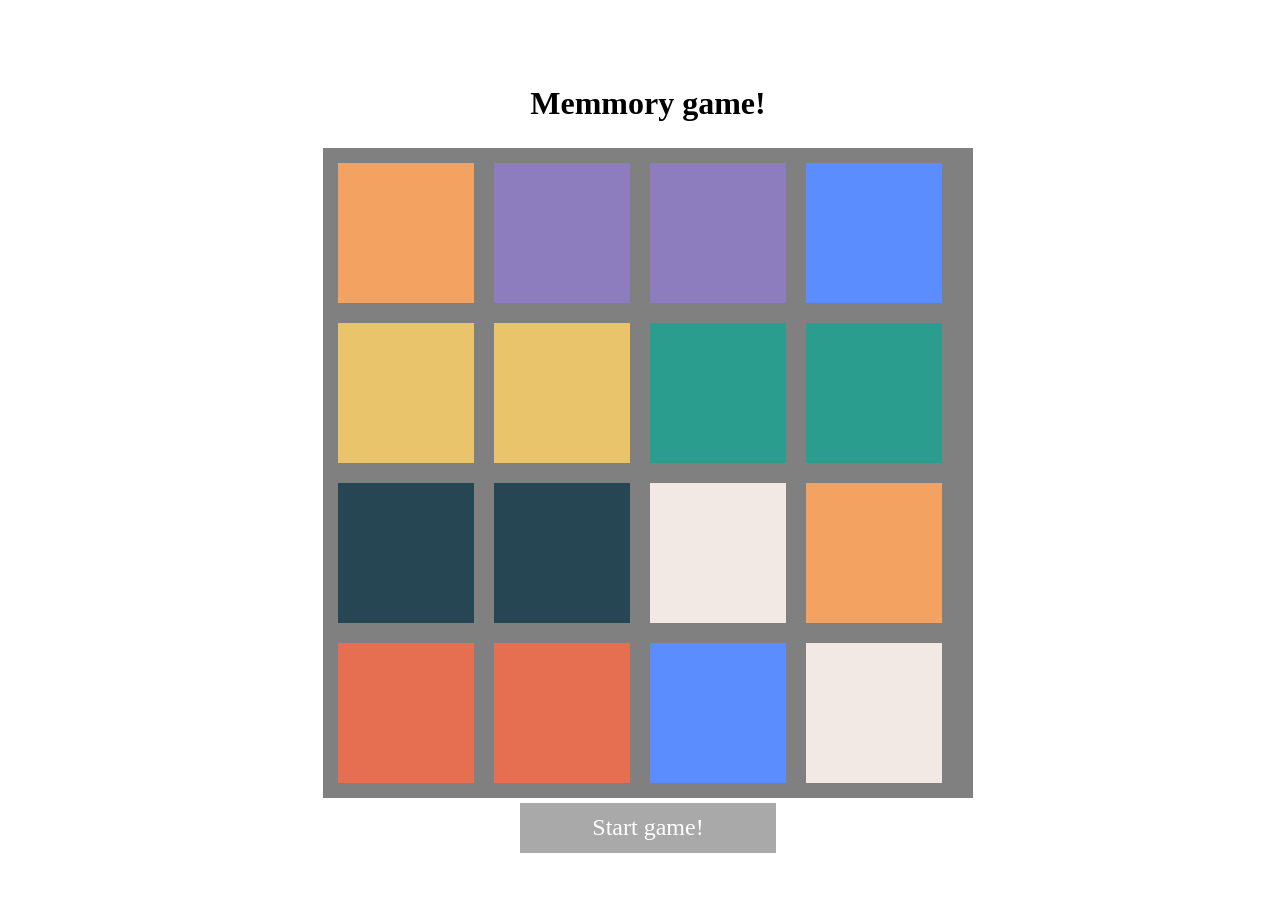
==== memmory_2/index.html @ e0c3eb5b "legger til memmory og en liten komentar i readme, kan oppdateres på onsdag :)" ====
<!DOCTYPE html>
<html lang="en">

<head>
    <meta charset="UTF-8">
    <meta name="viewport" content="width=device-width, initial-scale=1.0">
    <title>Document</title>
    <link rel="stylesheet" href="style.css">
</head>

<body>
    <div id="main">
        <h1 id="header">Memmory game!</h1>
        <div id="container">
        </div>
        <div id="startBtn"></div>
    </div>

</body>
<script src="script.js"></script>

</html>
---- memmory_2/style.css ----
#main {
    width: 100vw;
    height: 100vh;
    display: flex;
    /* flex-wrap: wrap; */
    gap: 5px;
    flex-direction: column;
    justify-content: center;
    align-items: center;

}

#box {
    width: calc(85%/4);
    aspect-ratio: 1/1;
    background-color: black;
    margin: 10px;
    transition-duration: 0.3s;

}

#box:hover {
    transform: scale(110%);
}

#container {
    background-color: grey;
    width: 50vw;
    aspect-ratio: 1/1;
    display: flex;
    flex-wrap: wrap;
    /* gap: 10px; */
    padding: 5px;
}

#startBtn {
    width: 20vw;
    height: 50px;
    background-color: darkgray;
    color: white;
    transition-duration: 0.3s;
    display: flex;
    justify-content: center;
    align-items: center;
    font-size: x-large;
}

#startBtn:hover {
    transform: scale(110%);
}
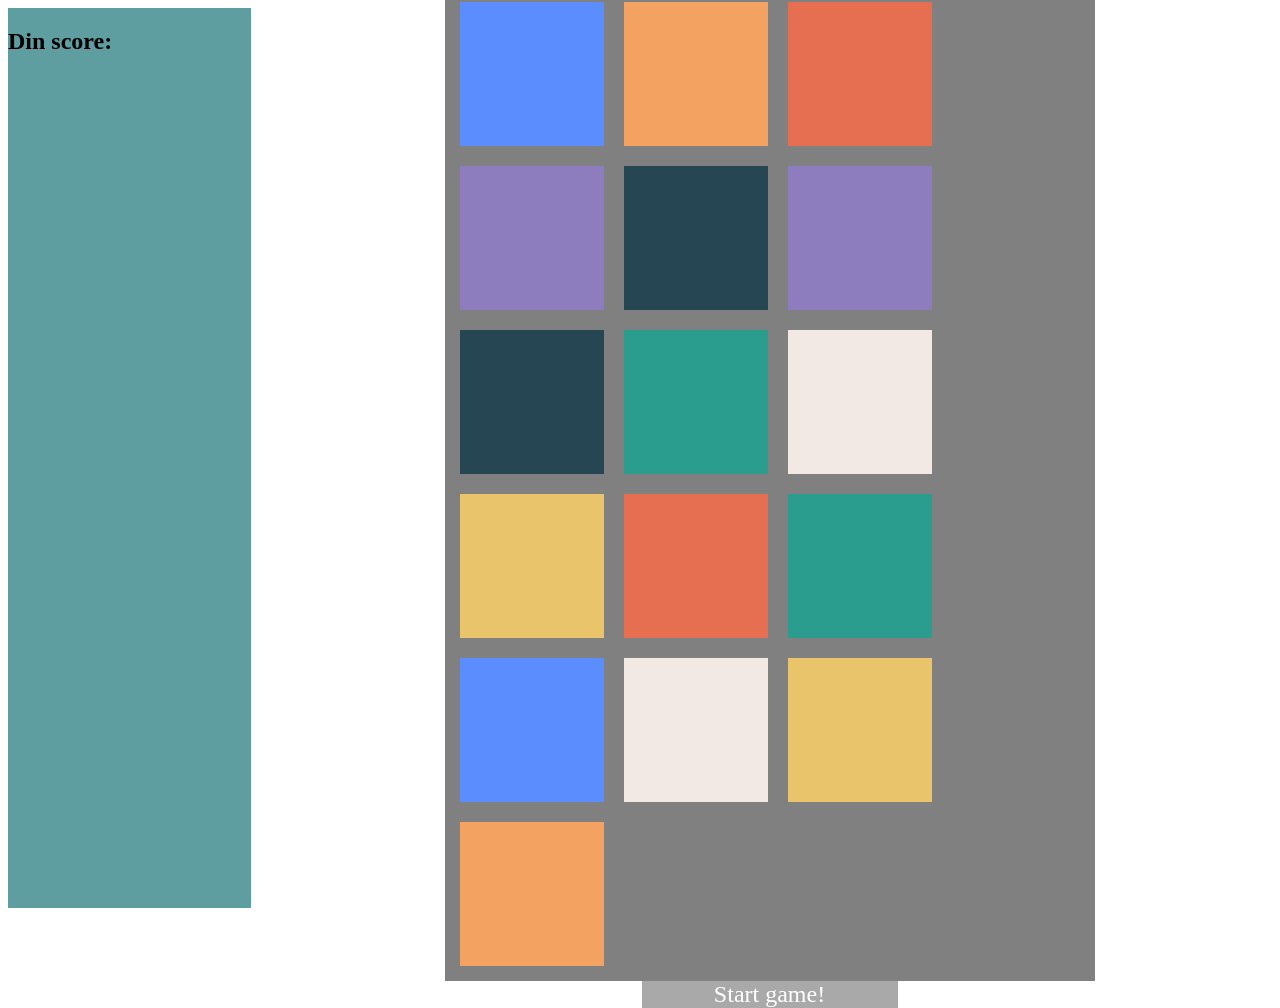
==== commit 128308d2: "legger til litt omformatering på siden for en sidebar isteden for ingenting/topbar" ====
--- a/memmory_2/index.html
+++ b/memmory_2/index.html
@@ -10,10 +10,14 @@
 
 <body>
     <div id="main">
-        <h1 id="header">Memmory game!</h1>
-        <div id="container">
+        <div id="sidebarContainer">
+            <div id="sidebar"><h2 id="score">Din score: </h2></div>
+            <div id="game">
+                <h1 id="header">Memmory game!</h1>
+                <div id="container"></div>
+                <div id="startBtn"></div>
+            </div>
         </div>
-        <div id="startBtn"></div>
     </div>
 
 </body>
--- a/memmory_2/style.css
+++ b/memmory_2/style.css
@@ -11,7 +11,7 @@
 }
 
 #box {
-    width: calc(85%/4);
+    width: calc(90%/4);
     aspect-ratio: 1/1;
     background-color: black;
     margin: 10px;
@@ -47,4 +47,30 @@
 
 #startBtn:hover {
     transform: scale(110%);
+}
+
+
+#sidebar{
+    width: 300px;
+    height: 100vh;
+    background-color: cadetblue;
+}
+
+#sidebarContainer{
+    width: 100%;
+    height: 100%;
+    display: flex;
+
+}
+
+#game{
+    width: 100%;
+    height: 100%;
+
+    display: flex;
+    flex-direction: column;
+    justify-content: center;
+    align-items: center;
+
+    
 }
